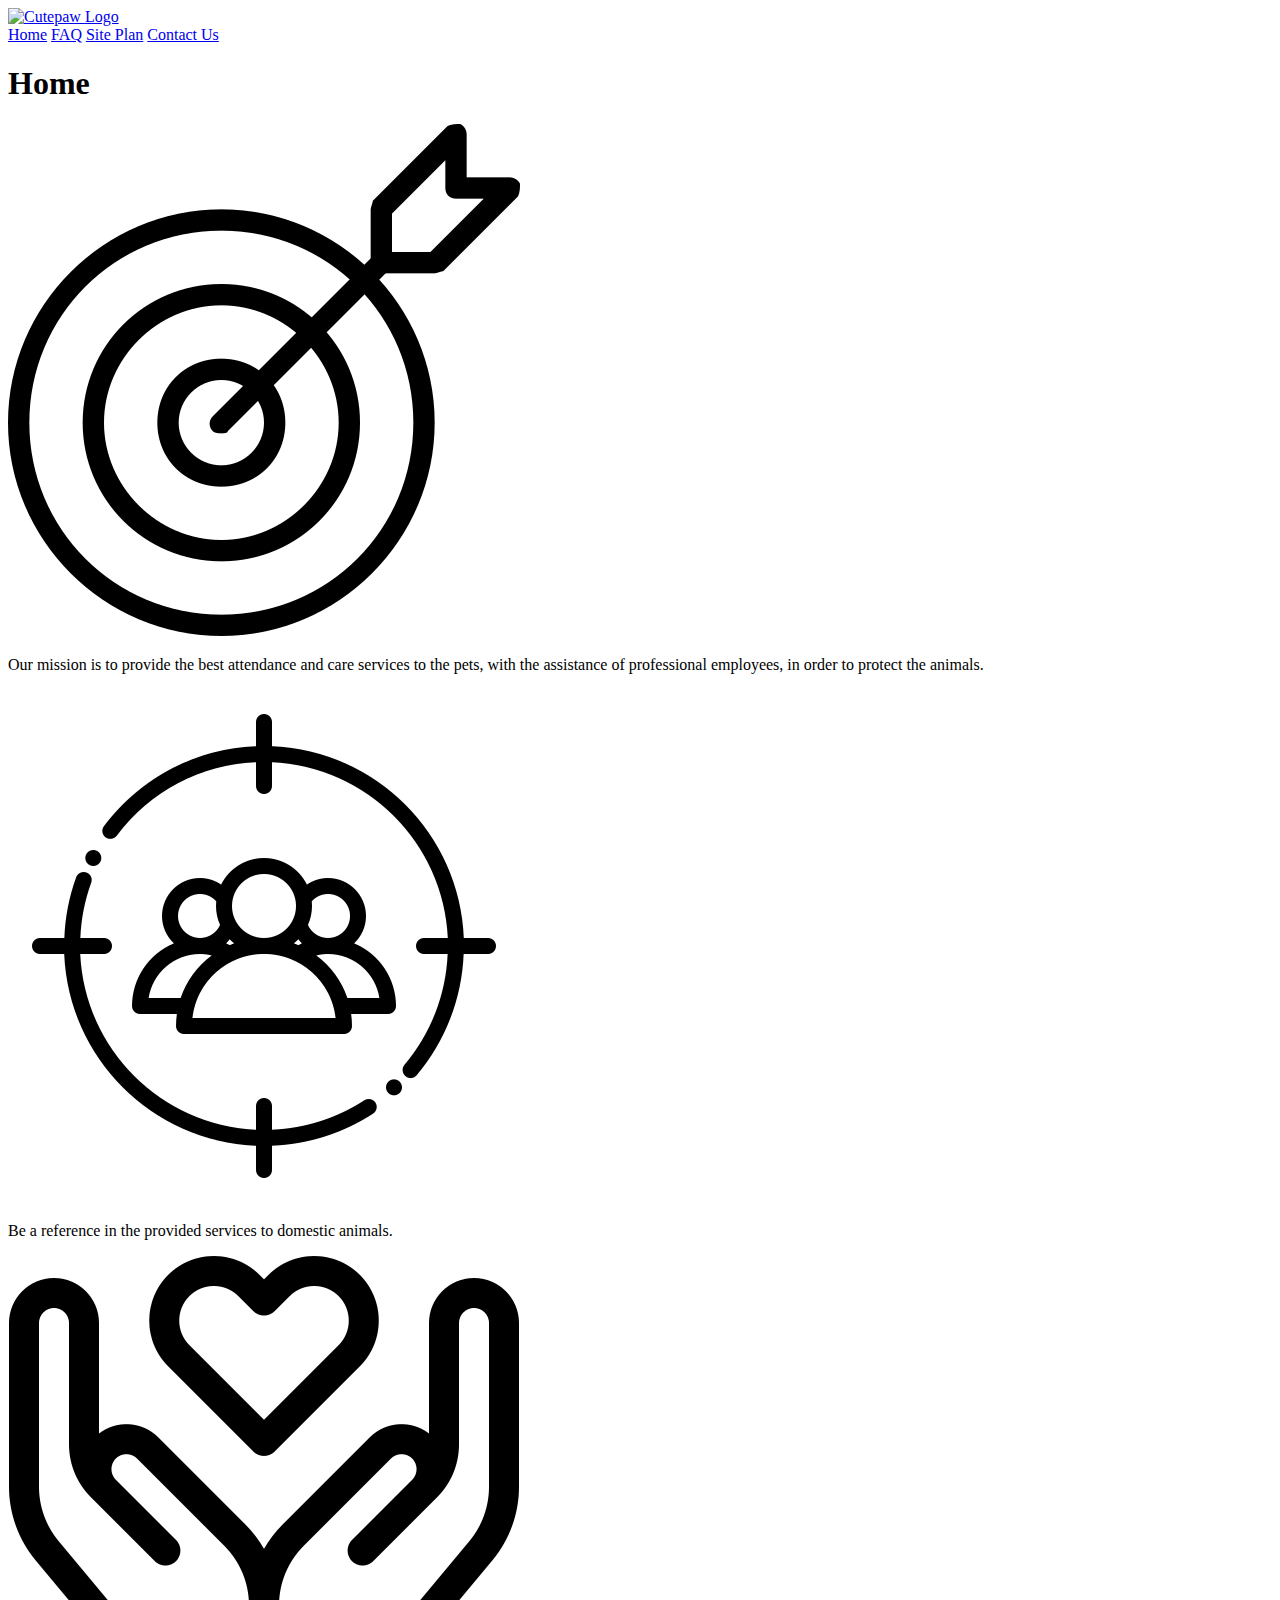
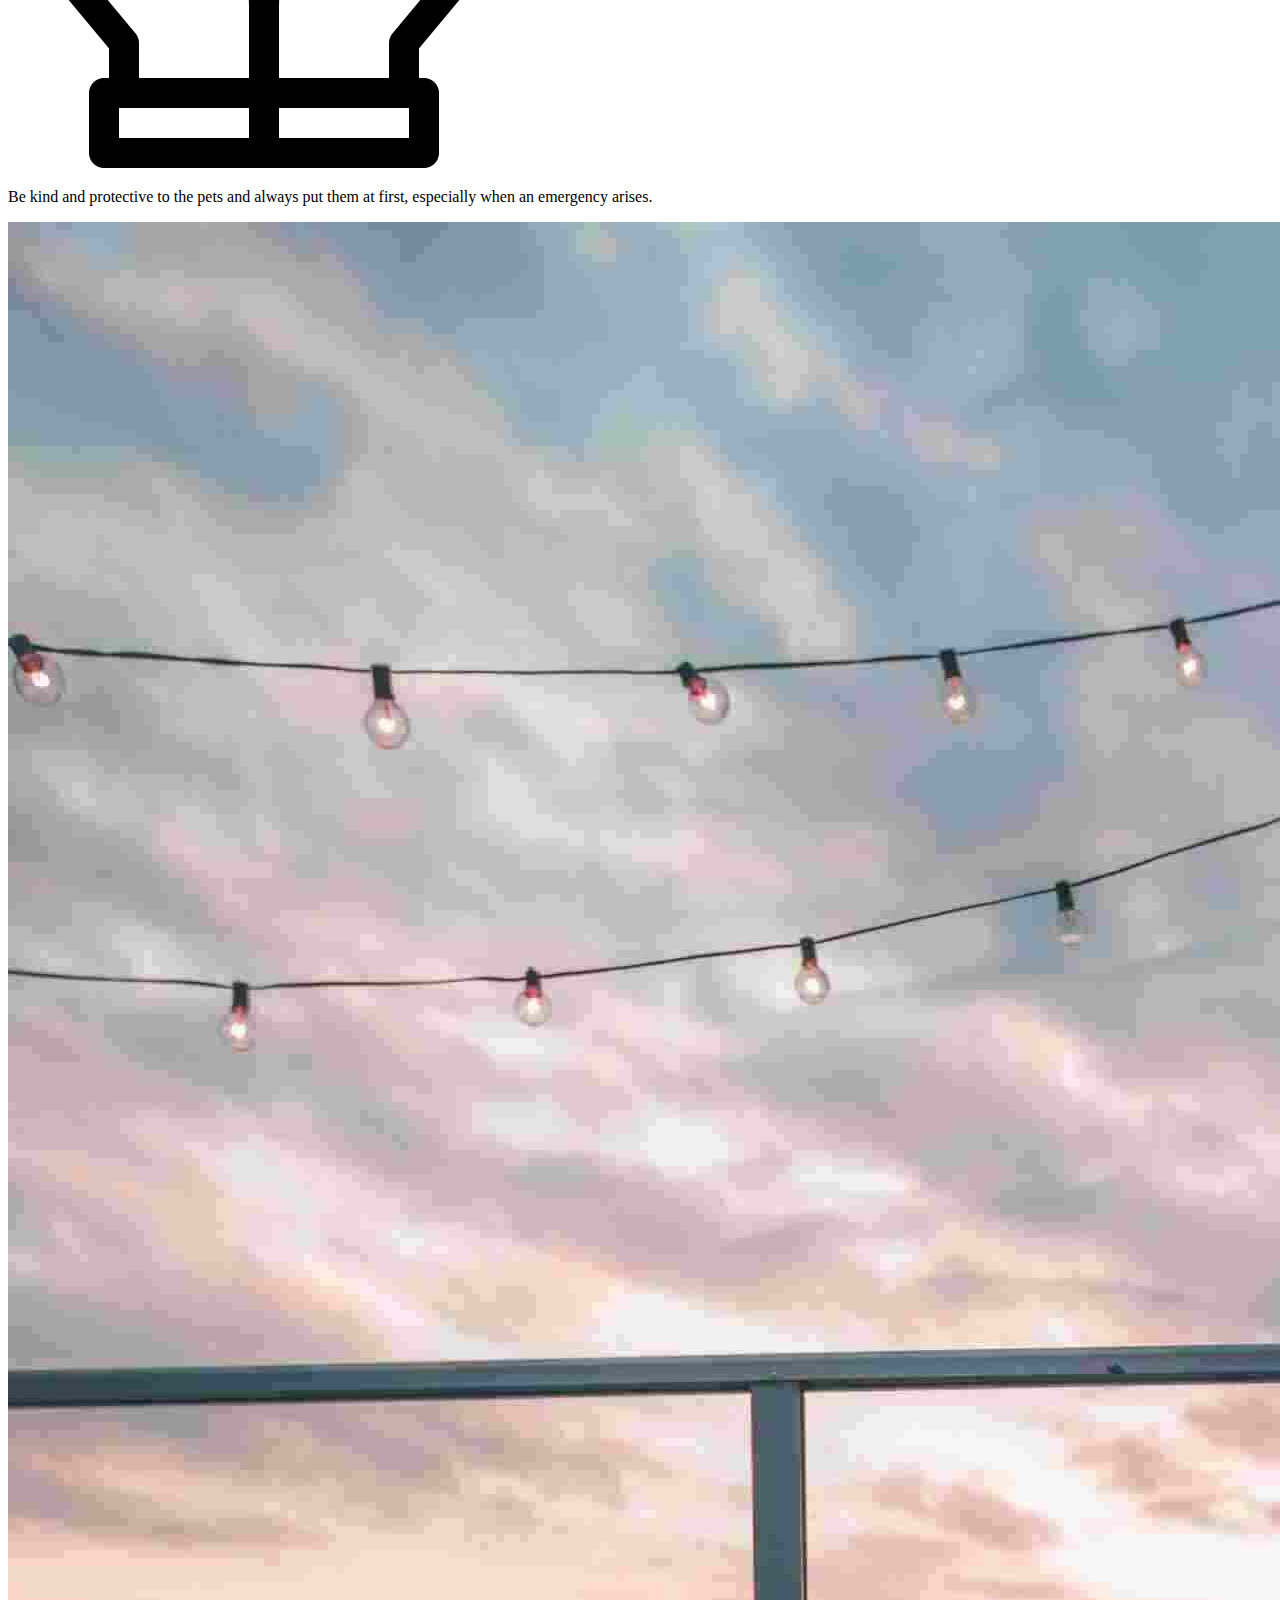
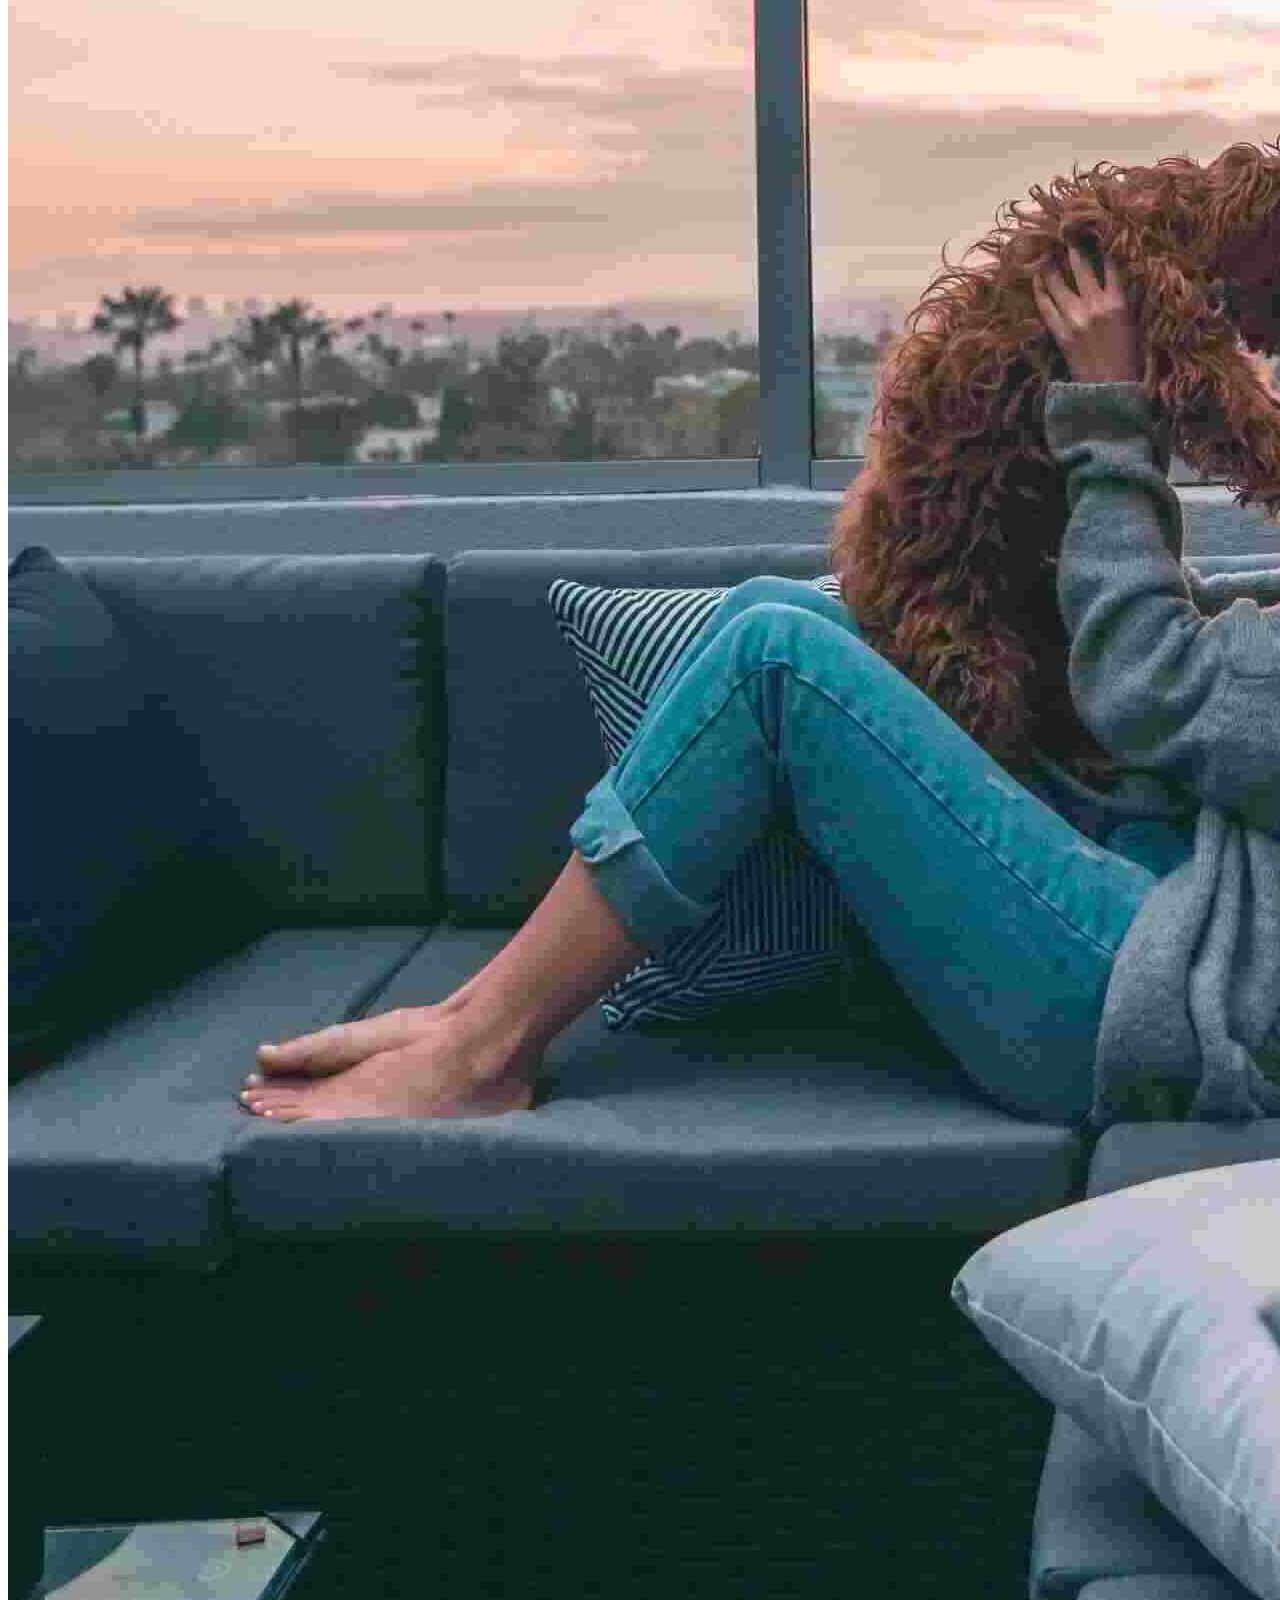
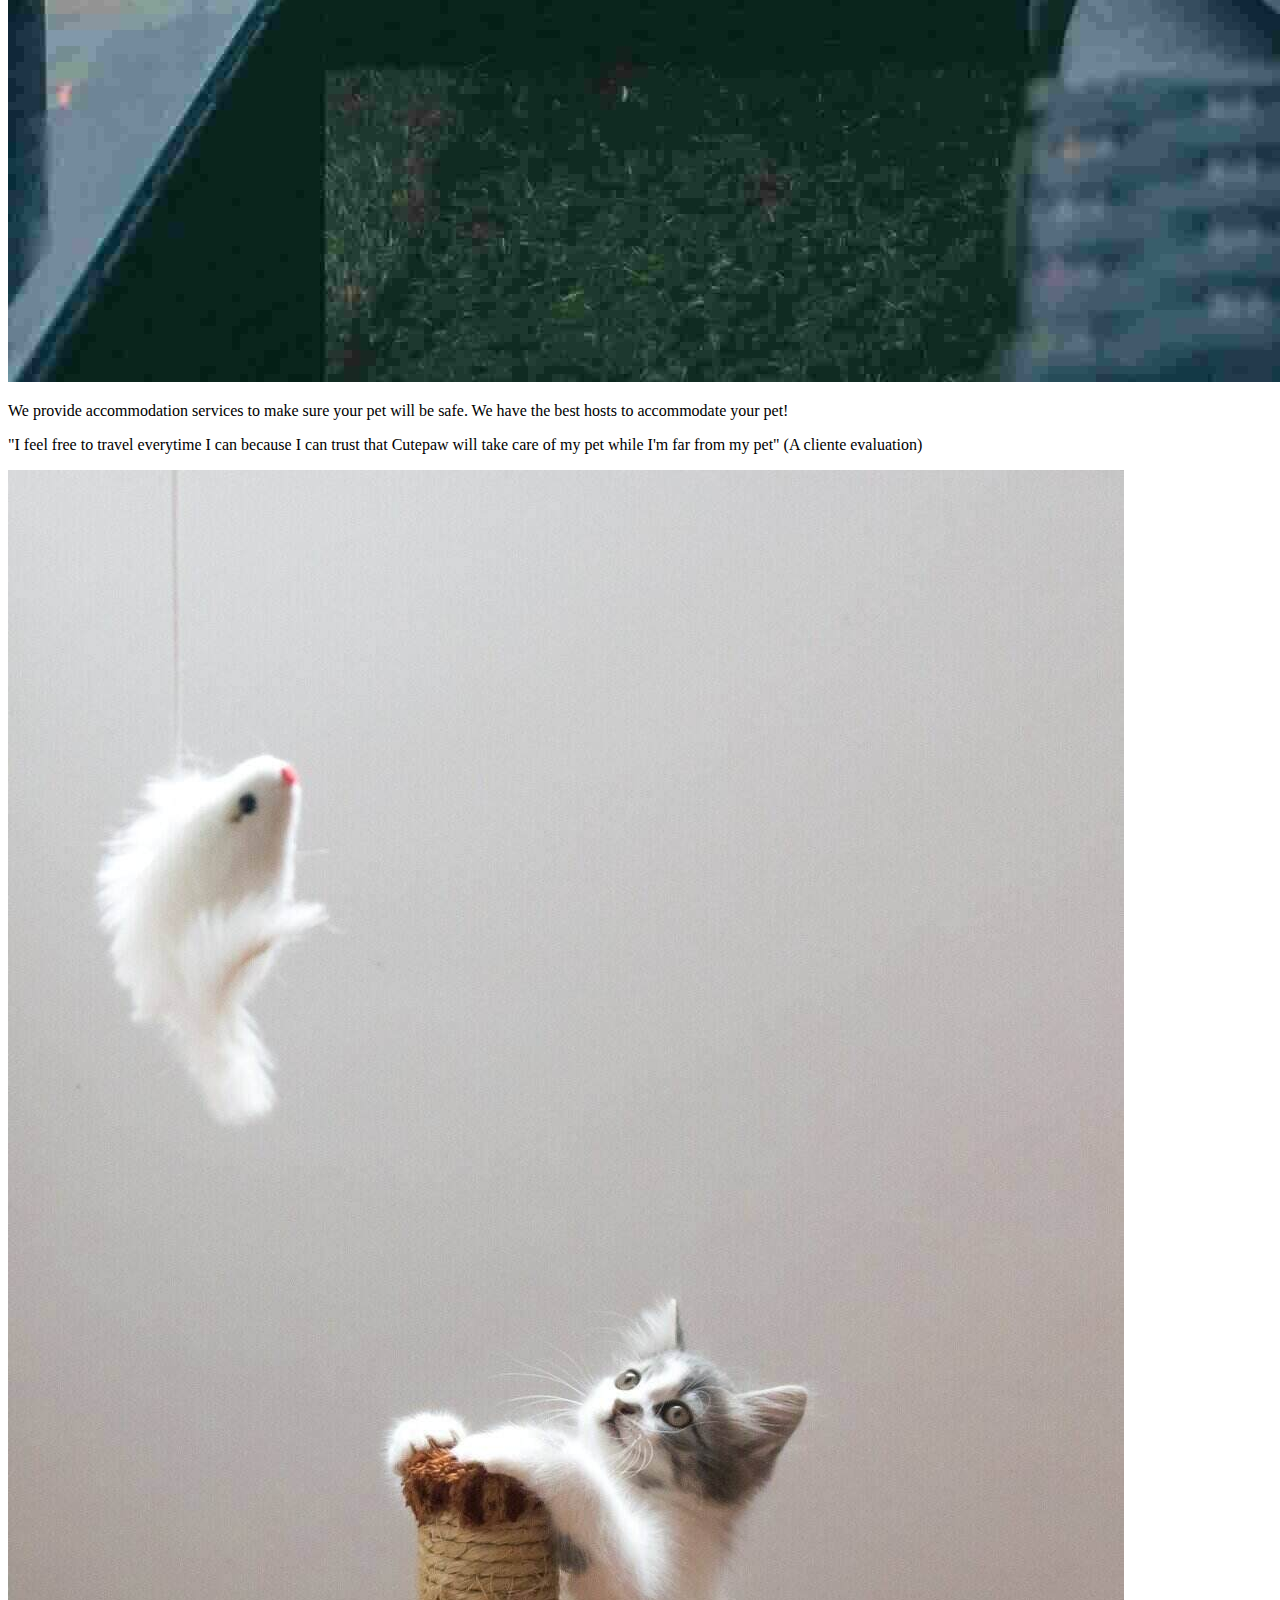
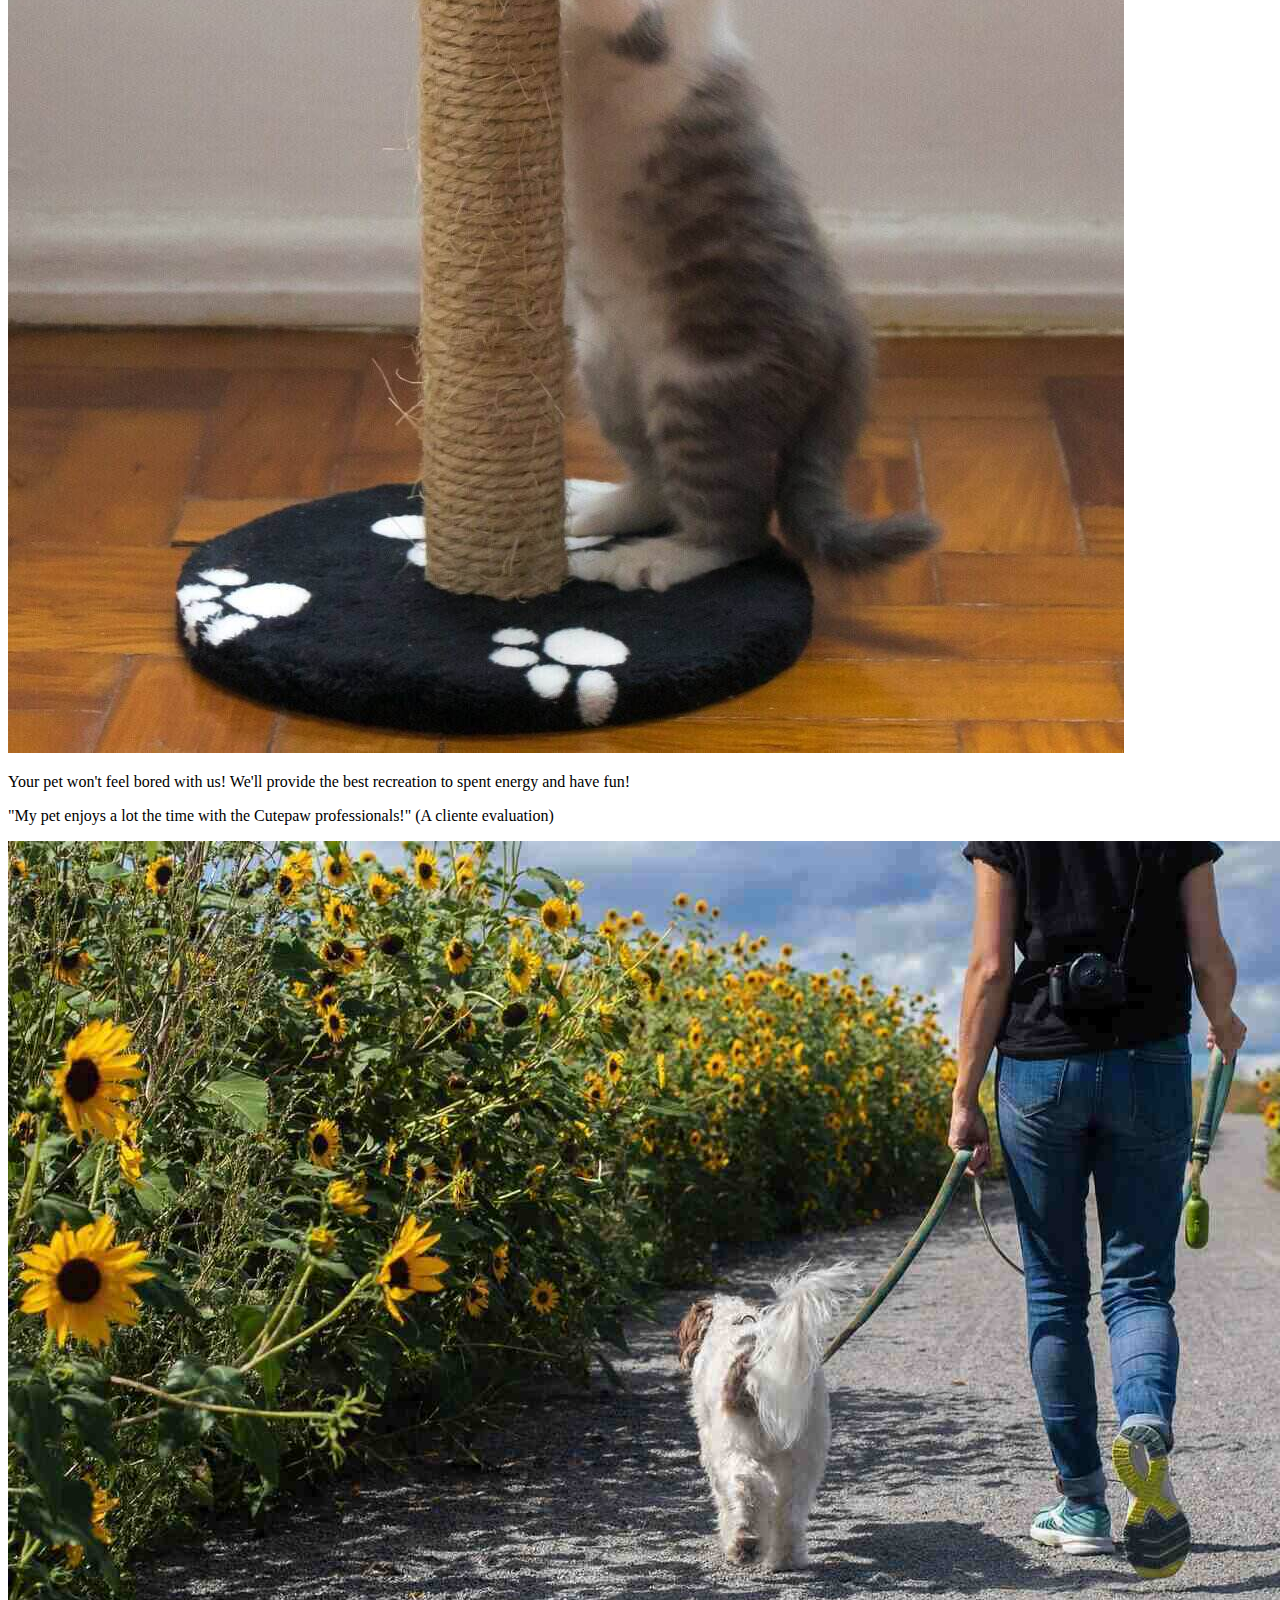
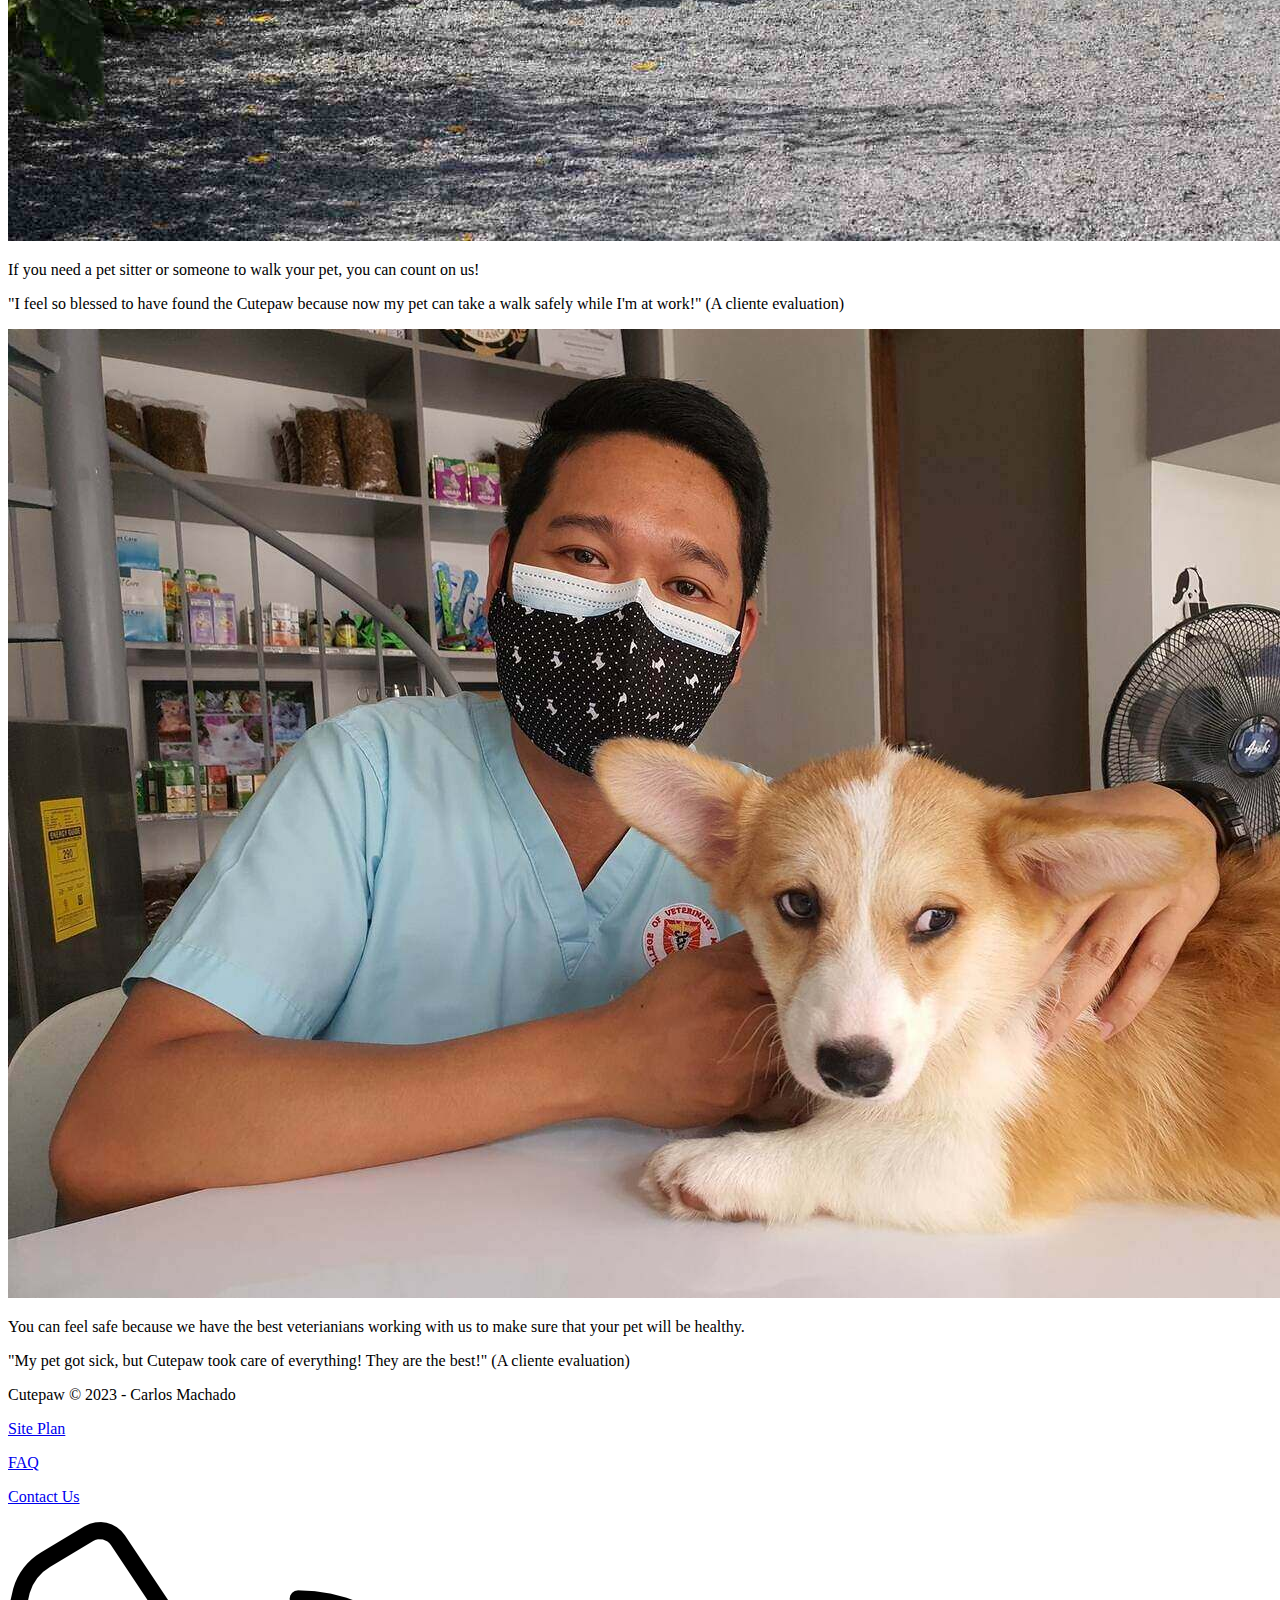
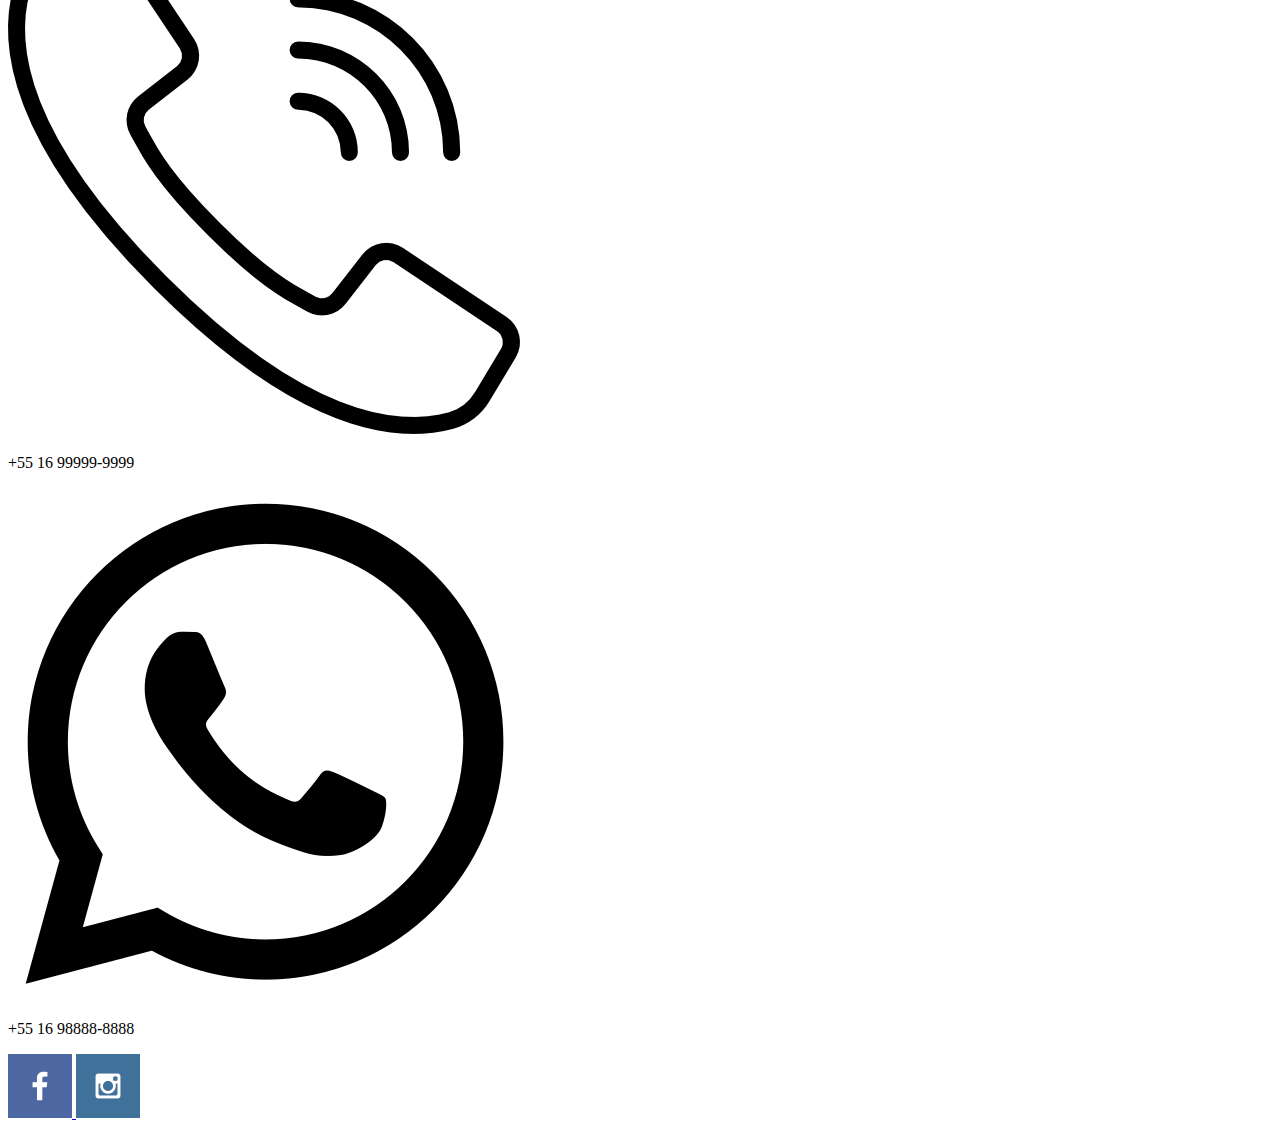
==== cutepaw/index.html @ 7c1d6b7d "Adding the HTML of the Home, FAQ and Contact Us pages of the Cutepaw website" ====
<!DOCTYPE html>
<html lang="en">
<head>
    <meta charset="UTF-8">
    <meta http-equiv="X-UA-Compatible" content="IE=edge">
    <meta name="viewport" content="width=device-width, initial-scale=1.0">
    <title>Cutepaw | Home</title>
    <link rel="stylesheet" href="./styles/style.css">
</head>
<body>
    <div id="content">
        <header>
            <a id="logo_link" href="index.html">
                <img class="logo" src="images/Logo.png" alt="Cutepaw Logo">
            </a>
            <nav>
                <a href="index.html">Home</a>
                <a href="faq.html">FAQ</a>
                <a href="site-plan.html">Site Plan</a>
                <a href="contactus.html">Contact Us</a>
            </nav>
        </header>
        <main>
            <h1>Home</h1>
            <div class="mission-vision-values">
                <section class="mission">
                    <img class="image" src="images/mission_icon.png" alt="Mission icon">
                    <p>Our mission is to provide the best attendance and care services to the pets, 
                        with the assistance of professional employees, in order to protect the animals.</p>
                </section>
                <section class="vision">
                    <img class="image" src="images/vision_icon.png" alt="Vision icon">
                    <p>Be a reference in the provided services to domestic animals.</p>
                </section>
                <section class="values">
                    <img class="image" src="images/values_icon.png" alt="Values icon">
                    <p>Be kind and protective to the pets and always put them at first, 
                        especially when an emergency arises.</p>
                </section>
            </div>
            <div class="services">
                <section class="accommodation">
                    <img class="image" src="images/accommodation.jpg" alt="Accommodating a pet">
                    <p>We provide accommodation services to make sure your pet will be safe. 
                        We have the best hosts to accommodate your pet!
                    </p>
                    <p>"I feel free to travel everytime I can because 
                        I can trust that Cutepaw will take care of my pet while I'm far 
                        from my pet" (A cliente evaluation)</p>
                </section>
                <section class="recreation">
                    <img class="image" src="images/cat_with_toy.jpg" alt="A cat playing with a toy">
                    <p>Your pet won't feel bored with us! We'll provide the best recreation to
                        spent energy and have fun!
                    </p>
                    <p>"My pet enjoys a lot the time with the Cutepaw professionals!" (A cliente evaluation)</p>
                </section>
                <section class="pet_sitter">
                    <img class="image" src="images/walking.jpg" alt="Walking the dogs">
                    <p>If you need a pet sitter or someone to walk your pet, you can count on us!</p>
                    <p>"I feel so blessed to have found the Cutepaw because now my pet
                        can take a walk safely while I'm at work!" (A cliente evaluation)</p>
                </section>
                <section class="veterinary">
                    <img class="image" src="images/veterinarian.jpg" alt="A veterinarian">
                    <p>You can feel safe because we have the best veterianians working with us
                        to make sure that your pet will be healthy.
                    </p>
                    <p>"My pet got sick, but Cutepaw took care of everything! They are the best!" (A cliente evaluation)</p>
                </section>
            </div>
        </main>
        <footer>
            <p>Cutepaw &copy; 2023 - Carlos Machado</p>
            <p><a href="site-plan.html">Site Plan</a></p>
            <p><a href="faq.html">FAQ</a></p>
            <p><a href="contactus.html">Contact Us</a></p>
            <div class="phone_contacts">
                <img src="images/phone_icon.png" alt="phone icon">
                <p>+55 16 99999-9999</p>
                <img src="images/whatsapp_icon.png" alt="WhatsApp icon">
                <p>+55 16 98888-8888</p>
            </div>
            <div class="social">
                <a href="https://facebook.com" target="_blank">
                    <img src="images/facebook.png" alt="fb icon">
                </a>
                <a href="https://instagram.com" target="_blank">
                    <img src="images/instagram.png" alt="instagram icon">
                </a>
            </div>
        </footer>
    </div>
</body>
</html>
---- cutepaw/styles/style.css ----
@import url('https://fonts.googleapis.com/css2?family=Fredoka+One&family=Roboto:wght@300&display=swap');

/*body a {
    font-family: "Roboto", Helvetica, sans-serif;
}

#content {
    max-width: 1600px;
    margin: 0 auto;
}

#content-faq {
    max-width: 1600px;
    margin: 0 auto;
}

#logo_link {
    padding-top: 5px;
    justify-self: center;
    align-self: center;
}

nav a {
    text-align: center;
    color: black;
    text-decoration: none;
    padding: 35px;
}

#hero-msg h1, #hero-msg h4 {
    text-align: center;
}

.button-box {
    text-align: center;
}

main section {
    text-align: center;
}

#background {
    height: 725px;
}

body {
    background-color: #446c7c;
    font-size: 22px;
    margin: 0;
    padding: 0;
}

h2 {
    margin: 0;
}

header {
    background-color: #6f983e;
    display: grid;
    grid-template-columns: 150px auto;
}

nav {
    display: flex;
    justify-content: space-around;
}

#hero {
    display: grid;
    grid-template-columns: 1fr 3fr 1fr;
    margin-top: -100px;
}

#hero-box {
    grid-column: 1/4;
    grid-row: 1/3;
    z-index: -1;
}

#hero-msg {
    grid-column: 2/3;
    grid-row: 1/2;
    margin-top: 100px;
}

#hero-msg h1, #hero-msg h4 {
    color: white;
}

nav a:hover {
    background-color: #846242;
    color: white;
}

.book, .join {
    background-color: #446c7c;
    color: white;
    text-decoration: none;
    font-size: 18px;
    padding: 15px 30px;
    margin-top: 50px;
    border-radius: 5px;
}

.book:hover, .join:hover {
    background-color: white;
    color: black;
}

#background {
    background-color: #846242;
    grid-column: 1/11;
    grid-row: 4/9;
}

.msg {
    background-color: #6f983e;
    line-height: 1.5em;
    padding: 35px;
    grid-column: 6/10;
    grid-row: 6/7;
    box-shadow: 5px 5px 10px #6f7364;
}

footer {
    background-color: #446c7c;
    color: black;
    padding: 25px 50px;
    margin-top: 200px;
    display: flex;
    justify-content: space-around;
    align-items: center;
}

.faq-footer {
    background-color: #446c7c;
    color: black;
    padding: 25px 50px;
    margin-top: 10px;
    display: flex;
    justify-content: space-around;
    align-items: center;
}

.home-title {
    color: black;
    font-family: "Bebas Neue", Arial, sans-serif;
    font-size: 2em;
    margin-top: 10px;
}

.home-grid {
    display: grid;
    grid-template-columns: repeat(10, 1fr);
}

h4 {
    color: black;
    font-family: "Bebas Neue", Arial, sans-serif;
}

.msg h2 {
    color: black;
    font-family: "Bebas Neue", Arial, sans-serif;
}

.msg p {
    color: black;
    font-family: "Roboto", Helvetica, sans-serif;
    font-size: .8em;
    padding-bottom: 15px;
}

footer a {
    color: black;
    text-decoration: none;
    font-family: "Roboto", Helvetica, sans-serif;
}

footer a:hover {
    color: white;
}

.icon {
    width: 80px;
    padding-top: 10px;
}

.logo {
    width: 80px;
}

#hero-img {
    width: 100%;
}

footer p {
    font-size: 1.2em;
    font-family: "Roboto", Helvetica, sans-serif;
}

footer p a:hover {
    text-decoration: underline;
}

footer .social img {
    padding-top: 15px;
}

.faq-card {
    border: 10px solid black;
}

.right {
    margin-left: 15px;
}

.left {
    margin-right: 15px;
}

.kids-card, .safety-card, .faq-camping-card, .bag-card {
    margin: 50px 20px;
    display: inline-flex;
    align-items: center;
    justify-content: center;
}

.rivers-card, .camping-card, .rapids-card {
    margin: 200px 0;
}

.rivers-card {
    grid-column: 2/4;
    grid-row: 2/3;
}

.camping-card {
    grid-column: 5/7;
    grid-row: 2/3;
}

.rapids-card {
    grid-column: 8/10;
    grid-row: 2/3;
}

.mountains {
    grid-column: 2/7;
    grid-row: 5/8;
    box-shadow: 5px 5px 10px #6f7364;
}

.card-img {
    border: 10px solid black;
    transition: transform .5s;
    box-shadow: 5px 5px 10px #6f7364;
}

.card-img:hover {
    opacity: .6;
    transform: scale(1.1);
}

main section img {
    box-sizing: border-box;
}

.card-img, .mountains {
    width: 100%;
}

#h1-faq {
    background-color: #846242;
    text-align: center;
    margin: 0;
    padding: 50px 50px;
}*/

/* --------------- Media query ------------------- */

@media screen and (max-width: 900px) {
    #hero, .home-grid {
        display: block;
        height: auto;
    }
    nav, footer {
        flex-direction: column;
    }
    nav a {
        display: block;
        padding: 15px;
    }
    #hero {
        margin-top: 0;
    }
    #hero-msg {
        margin-top: 0;
    }
    #hero-msg h4 {
        display: none;
    }
    .home-title {
        font-size: 25px;
        color: #6f7364;
    }
    .rivers-card, .camping-card, .rapids-card { 
        margin: 50px auto;
        width: 60%;
    }
    #background {
        display: none;
    }
    .mountains, .msg {
        width: 80%;
        display: block;
        margin: 0 auto;
    }
    footer {
        margin-top: 25px;
    }
}
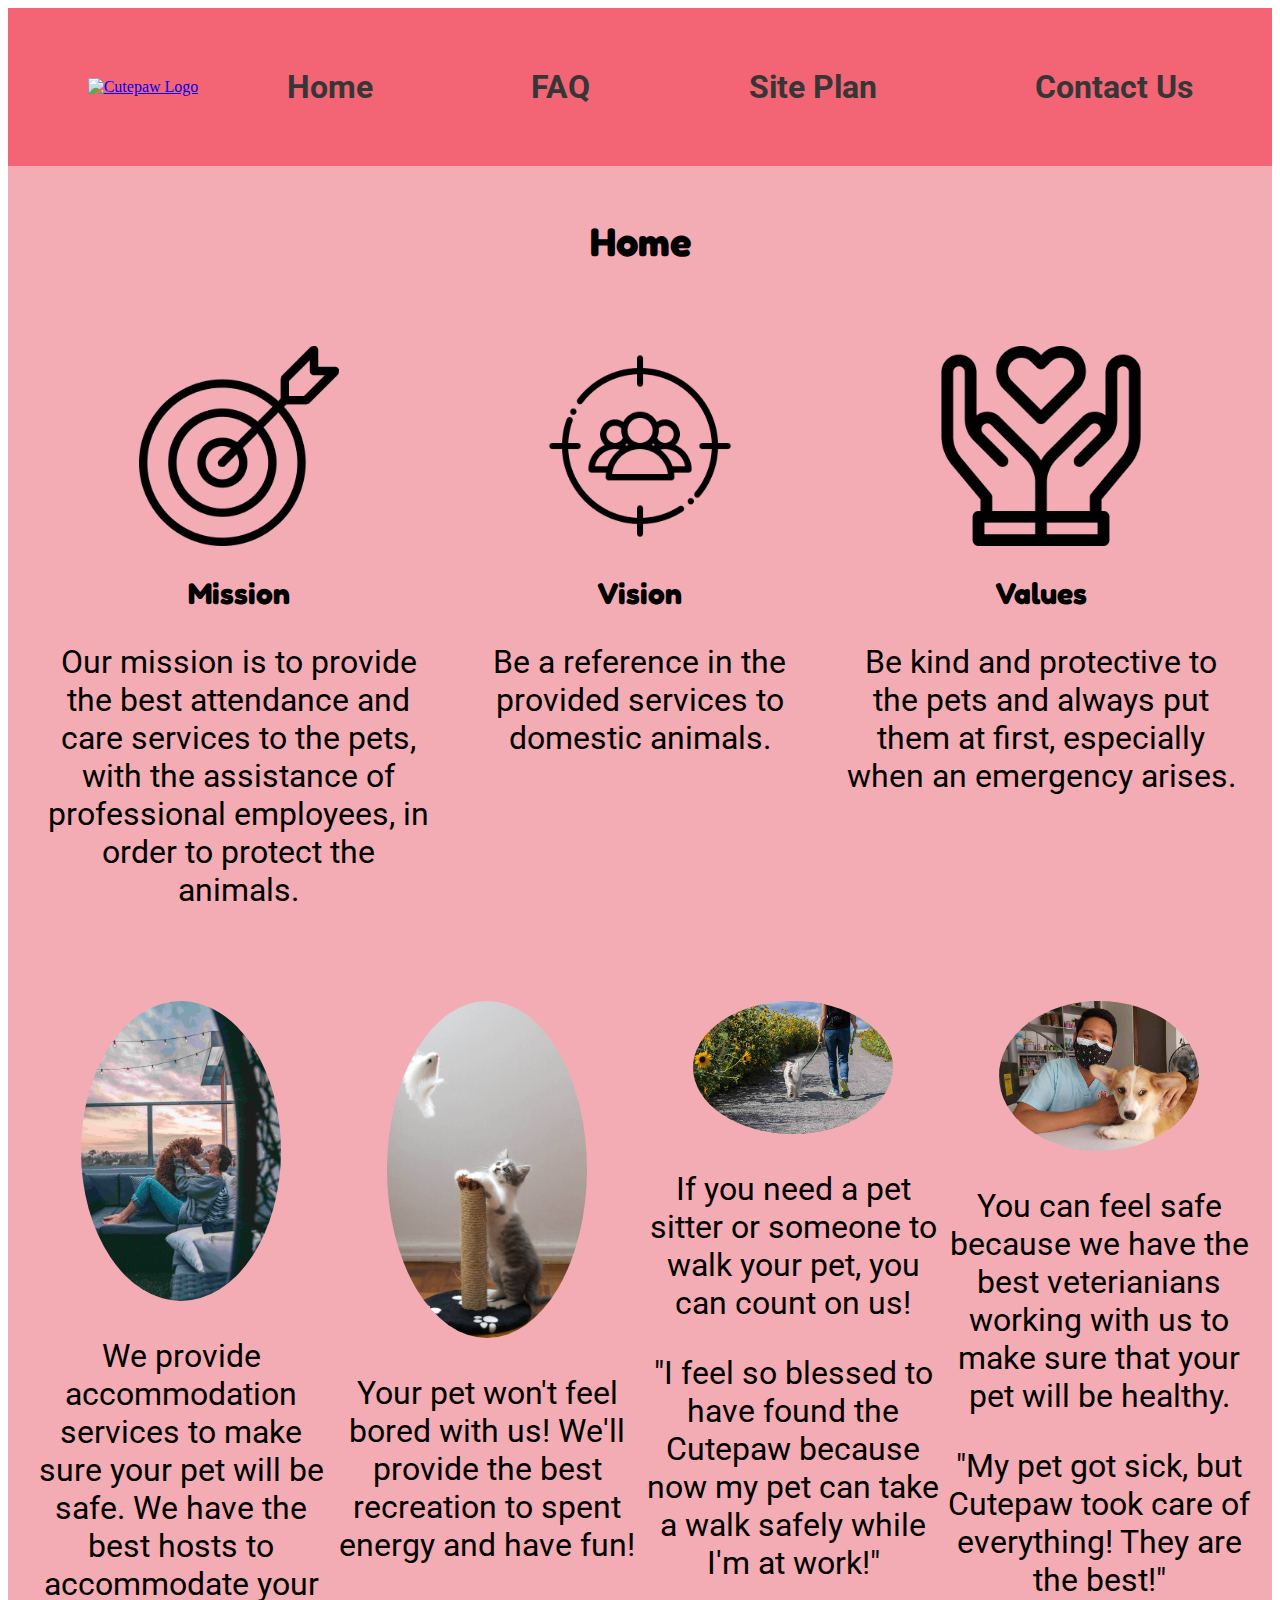
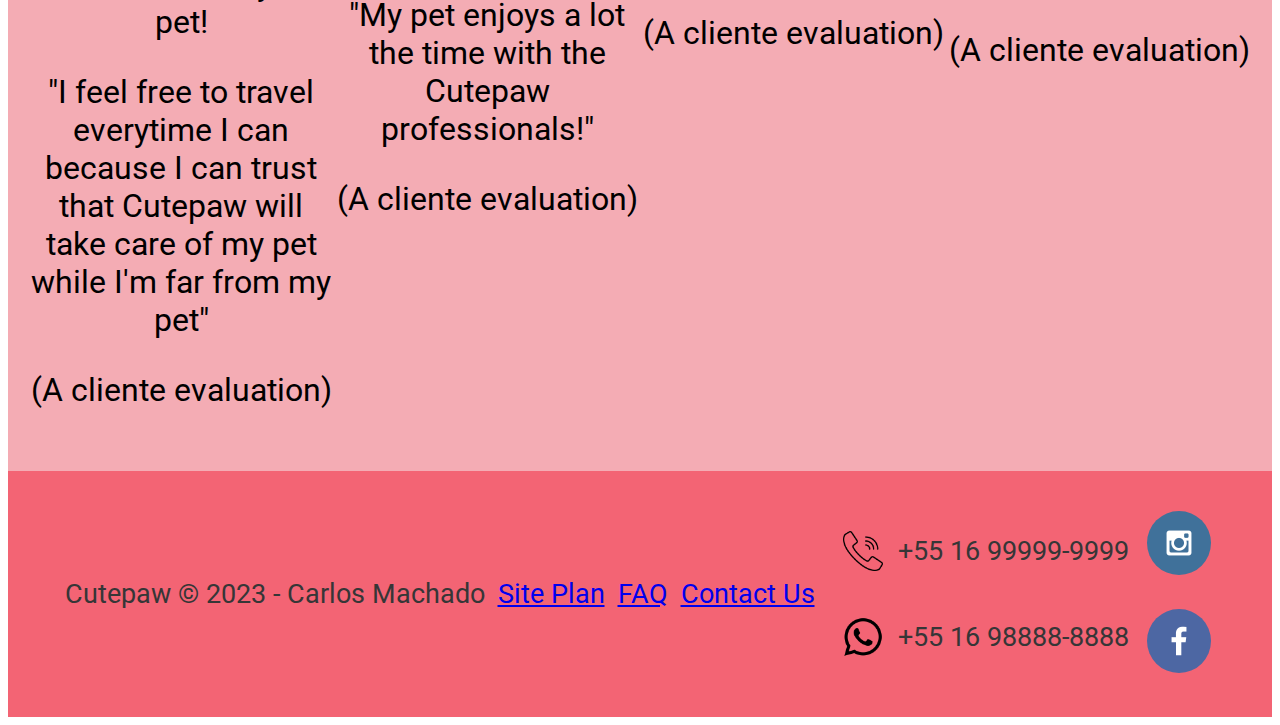
==== commit 45a51ccc: "Adding style to the Home Page" ====
--- a/cutepaw/index.html
+++ b/cutepaw/index.html
@@ -21,52 +21,67 @@
             </nav>
         </header>
         <main>
-            <h1>Home</h1>
+            <section class="home-h1">
+                <h1>Home</h1>
+            </section>
             <div class="mission-vision-values">
                 <section class="mission">
-                    <img class="image" src="images/mission_icon.png" alt="Mission icon">
+                    <img class="images1" src="images/mission_icon.png" alt="Mission icon">
+                    <h2>Mission</h2>
                     <p>Our mission is to provide the best attendance and care services to the pets, 
                         with the assistance of professional employees, in order to protect the animals.</p>
                 </section>
                 <section class="vision">
-                    <img class="image" src="images/vision_icon.png" alt="Vision icon">
+                    <img class="images1" src="images/vision_icon.png" alt="Vision icon">
+                    <h2>Vision</h2>
                     <p>Be a reference in the provided services to domestic animals.</p>
                 </section>
                 <section class="values">
-                    <img class="image" src="images/values_icon.png" alt="Values icon">
+                    <img class="images1" src="images/values_icon.png" alt="Values icon">
+                    <h2>Values</h2>
                     <p>Be kind and protective to the pets and always put them at first, 
                         especially when an emergency arises.</p>
                 </section>
             </div>
             <div class="services">
                 <section class="accommodation">
-                    <img class="image" src="images/accommodation.jpg" alt="Accommodating a pet">
+                    <img class="images2" src="images/accommodation.jpg" alt="Accommodating a pet">
                     <p>We provide accommodation services to make sure your pet will be safe. 
                         We have the best hosts to accommodate your pet!
                     </p>
                     <p>"I feel free to travel everytime I can because 
                         I can trust that Cutepaw will take care of my pet while I'm far 
-                        from my pet" (A cliente evaluation)</p>
+                        from my pet"
+                    </p>
+                    <p>(A cliente evaluation)</p>
                 </section>
                 <section class="recreation">
-                    <img class="image" src="images/cat_with_toy.jpg" alt="A cat playing with a toy">
+                    <img class="images2" src="images/cat_with_toy.jpg" alt="A cat playing with a toy">
                     <p>Your pet won't feel bored with us! We'll provide the best recreation to
                         spent energy and have fun!
                     </p>
-                    <p>"My pet enjoys a lot the time with the Cutepaw professionals!" (A cliente evaluation)</p>
+                    <p>
+                        "My pet enjoys a lot the time with the Cutepaw professionals!"
+                    </p>
+                    <p>(A cliente evaluation)</p>
                 </section>
                 <section class="pet_sitter">
-                    <img class="image" src="images/walking.jpg" alt="Walking the dogs">
+                    <img class="images2" src="images/walking.jpg" alt="Walking the dogs">
                     <p>If you need a pet sitter or someone to walk your pet, you can count on us!</p>
                     <p>"I feel so blessed to have found the Cutepaw because now my pet
-                        can take a walk safely while I'm at work!" (A cliente evaluation)</p>
+                        can take a walk safely while I'm at work!"
+                    </p>
+                    <p>(A cliente evaluation)</p>
                 </section>
                 <section class="veterinary">
-                    <img class="image" src="images/veterinarian.jpg" alt="A veterinarian">
+                    <img class="images2" src="images/veterinarian.jpg" alt="A veterinarian">
                     <p>You can feel safe because we have the best veterianians working with us
                         to make sure that your pet will be healthy.
                     </p>
-                    <p>"My pet got sick, but Cutepaw took care of everything! They are the best!" (A cliente evaluation)</p>
+                    <p>
+                        "My pet got sick, but Cutepaw took care of everything! They are the best!"
+                    </p>
+                    <p>(A cliente evaluation)</p>
                 </section>
             </div>
         </main>
@@ -76,16 +91,20 @@
             <p><a href="faq.html">FAQ</a></p>
             <p><a href="contactus.html">Contact Us</a></p>
             <div class="phone_contacts">
-                <img src="images/phone_icon.png" alt="phone icon">
-                <p>+55 16 99999-9999</p>
-                <img src="images/whatsapp_icon.png" alt="WhatsApp icon">
-                <p>+55 16 98888-8888</p>
+                <div class="phone_contacts_div1">
+                    <img class="footer_icons" src="images/phone_icon.png" alt="phone icon">
+                    <p>+55 16 99999-9999</p>
+                </div>
+                <div class="phone_contacts_div2">
+                    <img class="footer_icons" src="images/whatsapp_icon.png" alt="WhatsApp icon">
+                    <p>+55 16 98888-8888</p>
+                </div>
             </div>
             <div class="social">
-                <a href="https://facebook.com" target="_blank">
+                <a class="sm_icon1" href="https://facebook.com" target="_blank">
                     <img src="images/facebook.png" alt="fb icon">
                 </a>
-                <a href="https://instagram.com" target="_blank">
+                <a class="sm_icon2" href="https://instagram.com" target="_blank">
                     <img src="images/instagram.png" alt="instagram icon">
                 </a>
             </div>
--- a/cutepaw/styles/style.css
+++ b/cutepaw/styles/style.css
@@ -1,4 +1,202 @@
 @import url('https://fonts.googleapis.com/css2?family=Fredoka+One&family=Roboto:wght@300&display=swap');
+
+header {
+    background-color: #F36474;
+    display: grid;
+    grid-template-columns: 200px auto;
+}
+
+nav {
+    display: flex;
+    justify-content: space-around;
+}
+
+#logo_link {
+    margin-left: 70px;
+    justify-self: center;
+    align-self: center;
+}
+
+nav a {
+    font-family: "Roboto", Helvetica, sans-serif;
+    font-size: 200%;
+    font-weight: bolder;
+    text-align: center;
+    margin: auto;
+    color: #363637;
+    text-decoration: none;
+    padding: 60px;
+    transition: color .3s ease-in-out, background-color .3s ease-in-out;
+}
+
+nav a:hover {
+    background-color: #F4EAEB;
+    color: #363637;
+}
+
+main {
+    background-color: #F4ACB4;
+    display: grid;
+    grid-template-columns: repeat(8, 1fr);
+    grid-template-rows: 150px 8fr;
+}
+
+.home-h1 {
+    grid-column: 1/9;
+    grid-row: 1/2;
+    margin: auto;
+}
+
+p {
+    font-family: "Roboto", Helvetica, sans-serif;
+    font-size: 200%;
+}
+
+.home-h1 h1 {
+    font-family: "Fredoka One", Verdana, sans-serif;
+    font-size: 40px;
+}
+
+.mission-vision-values {
+    display: grid;
+    grid-template-columns: repeat(3, 1fr);
+    grid-template-rows: repeat(4, 1fr);
+    grid-column: 1/9;
+    grid-row: 2/5;
+    margin: 30px 30px;
+}
+
+.mission-vision-values h2 {
+    font-family: "Fredoka One", Verdana, sans-serif;
+    font-weight: bold;
+    font-size: 30px;
+}
+
+.mission {
+    grid-column: 1/2;
+    grid-row: 1/5;
+}
+
+.vision {
+    grid-column: 2/3;
+    grid-row: 1/5;
+}
+
+
+.values {
+    grid-column: 3/4;
+    grid-row: 1/5;
+}
+
+.services {
+    display: grid;
+    grid-template-columns: repeat(4, 1fr);
+    grid-template-rows: repeat(5, 1fr);
+    margin: 30px 20px;
+    grid-column: 1/9;
+    grid-row: 6/9;
+}
+
+.accommodation {
+    grid-column: 1/2;
+    grid-row: 1/6;
+}
+
+.recreation {
+    grid-column: 2/3;
+    grid-row: 1/6;
+}
+
+.pet_sitter {
+    grid-column: 3/4;
+    grid-row: 1/6;
+}
+
+.veterinary {
+    grid-column: 4/5;
+    grid-row: 1/6;
+}
+
+main section {
+    text-align: center;
+}
+
+main div {
+    text-align: center;
+}
+
+.images1 {
+    width: 200px;
+    max-width: 100%;
+    height: auto;
+}
+
+.images2 {
+    width: 200px;
+    max-width: 100%;
+    height: auto;
+    border-radius: 50%;
+}
+
+.phone_contacts {
+    display: grid;
+    grid-template-rows: 1fr 1fr;
+}
+
+.phone_contacts_div1 {
+    display: grid;
+    grid-template-columns: auto 1fr;
+    grid-row: 1/2;
+}
+
+.phone_contacts_div2 {
+    display: grid;
+    grid-template-columns: auto 1fr;
+    grid-row: 2/3;
+}
+
+.footer_icons {
+    width: 40px;
+    max-width: 100%;
+    margin: auto 15px;
+    grid-column: 1/2;
+}
+
+.social {
+    display: grid;
+    grid-template-rows: 1fr 1fr;
+    margin: auto 5px;
+}
+
+.social a {
+    margin: 15px auto;
+}
+
+.sm_icon1 {
+    grid-row: 1/2;
+}
+
+.sm_icon1 {
+    grid-row: 2/3;
+}
+
+footer {
+    background-color: #F36474;
+    color: #363637;
+    padding: 25px 50px;
+    display: flex;
+    justify-content: space-around;
+    align-items: center;
+}
+
+footer p {
+    font-family: "Roboto", Helvetica, sans-serif;
+    font-size: 170%;
+}
+
+footer .social a img {
+    border-radius: 50%;
+}
 
 /*body a {
     font-family: "Roboto", Helvetica, sans-serif;
@@ -14,28 +212,11 @@
     margin: 0 auto;
 }
 
-#logo_link {
-    padding-top: 5px;
-    justify-self: center;
-    align-self: center;
-}
-
-nav a {
-    text-align: center;
-    color: black;
-    text-decoration: none;
-    padding: 35px;
-}
-
 #hero-msg h1, #hero-msg h4 {
     text-align: center;
 }
 
 .button-box {
-    text-align: center;
-}
-
-main section {
     text-align: center;
 }
 
@@ -54,17 +235,6 @@
     margin: 0;
 }
 
-header {
-    background-color: #6f983e;
-    display: grid;
-    grid-template-columns: 150px auto;
-}
-
-nav {
-    display: flex;
-    justify-content: space-around;
-}
-
 #hero {
     display: grid;
     grid-template-columns: 1fr 3fr 1fr;
@@ -84,11 +254,6 @@
 }
 
 #hero-msg h1, #hero-msg h4 {
-    color: white;
-}
-
-nav a:hover {
-    background-color: #846242;
     color: white;
 }
 
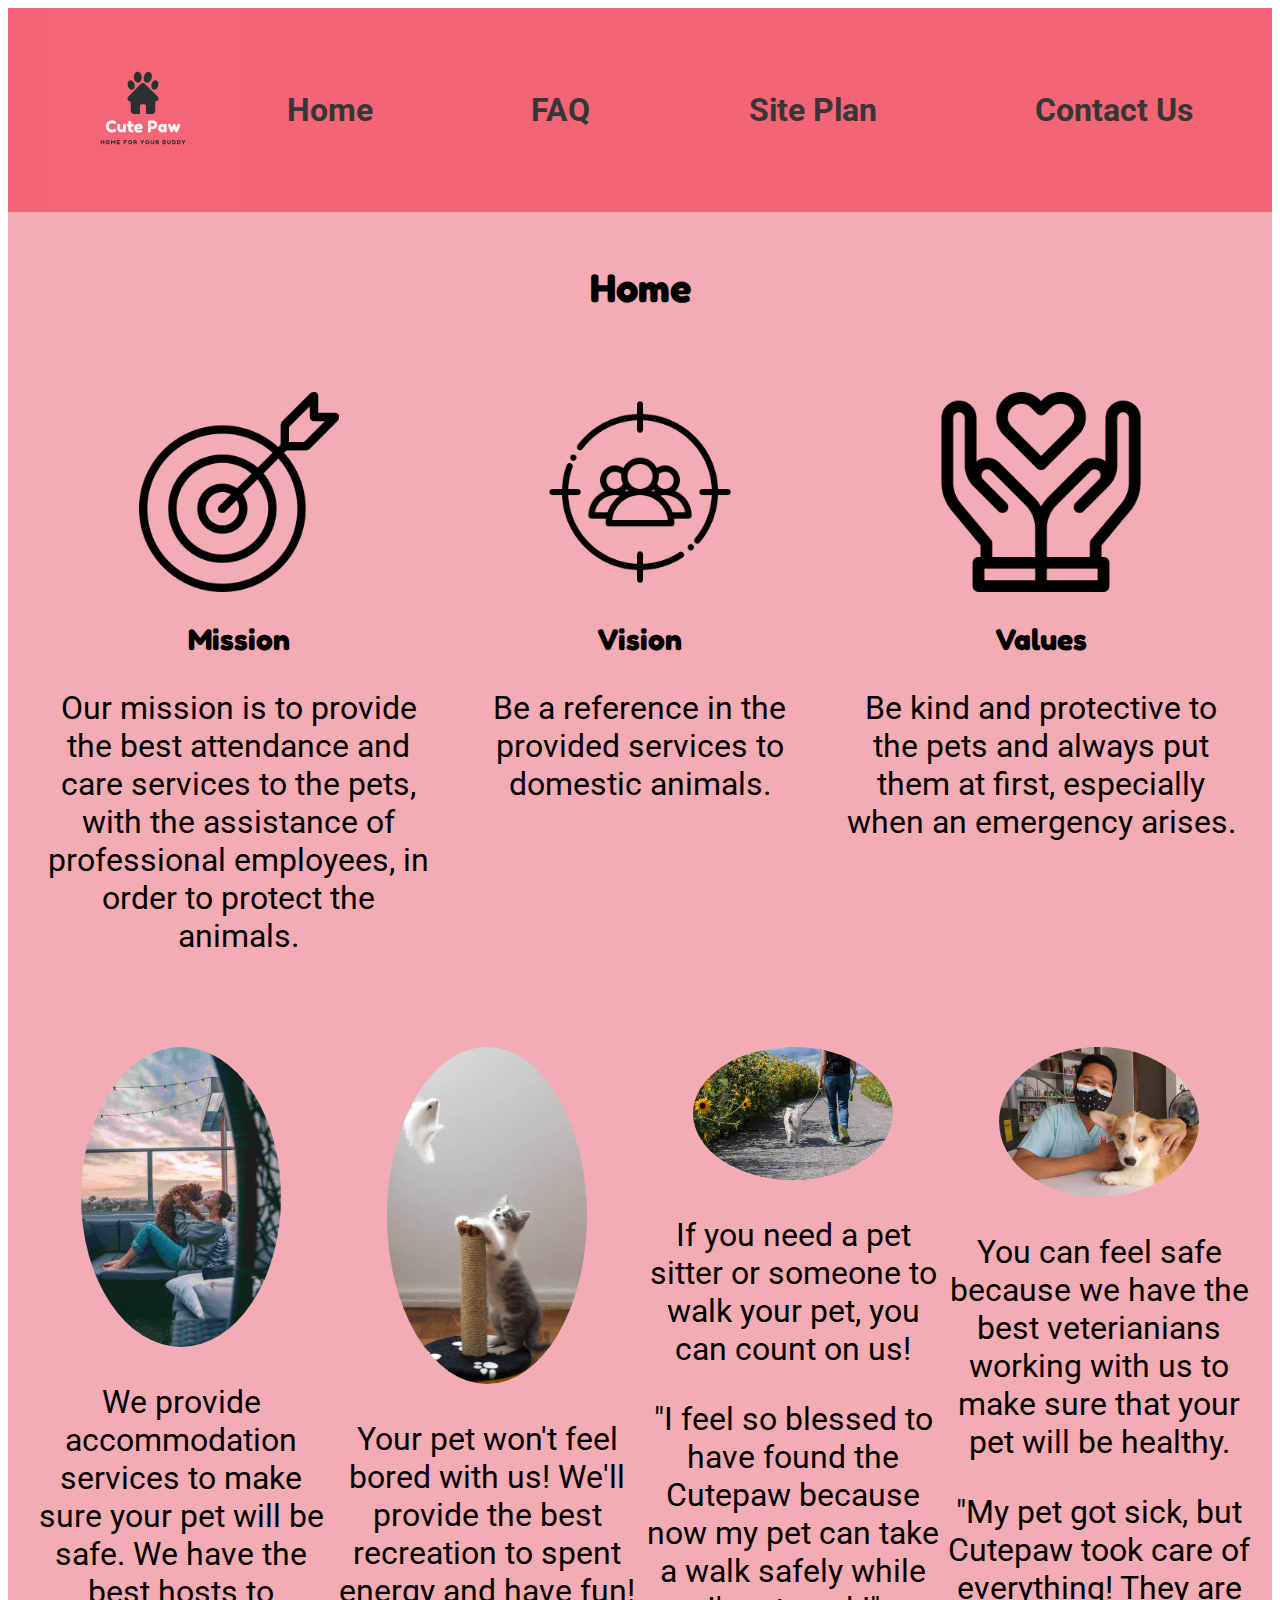
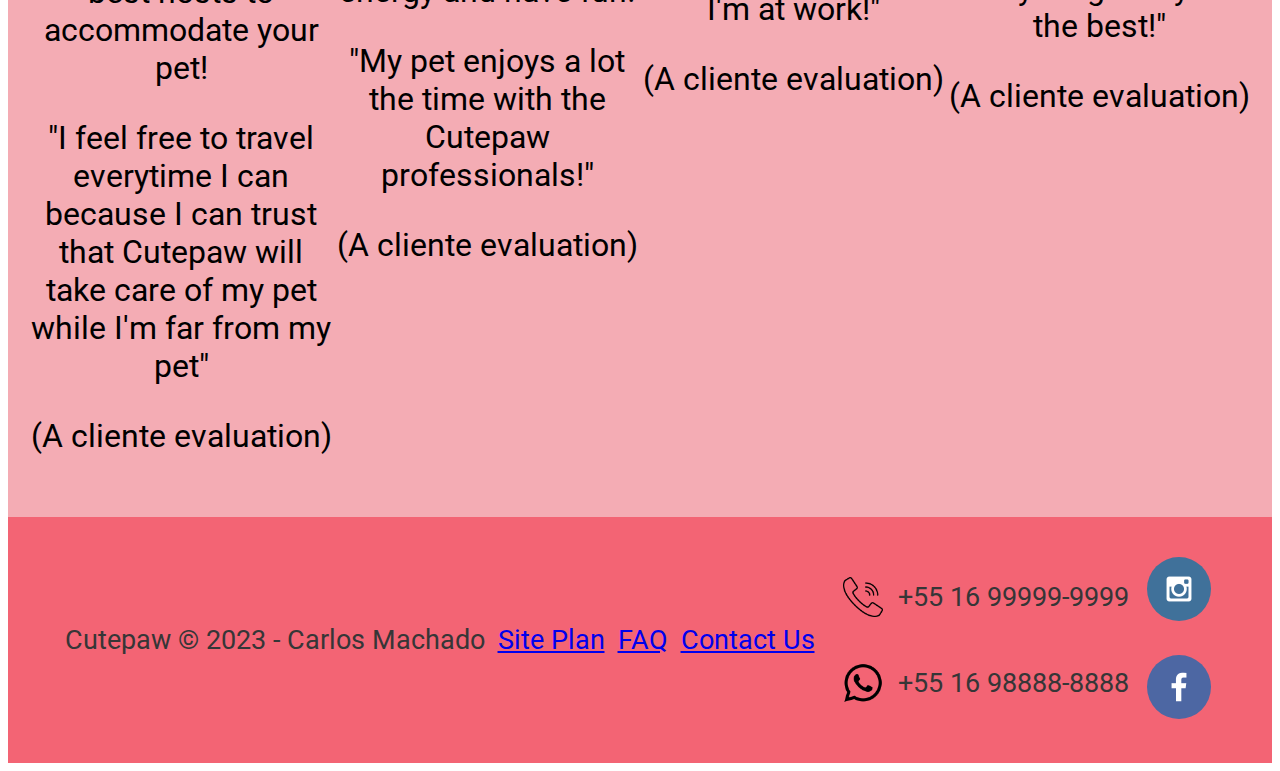
==== commit f958cd8a: "Fixing logo error" ====
--- a/cutepaw/index.html
+++ b/cutepaw/index.html
@@ -11,7 +11,7 @@
     <div id="content">
         <header>
             <a id="logo_link" href="index.html">
-                <img class="logo" src="images/Logo.png" alt="Cutepaw Logo">
+                <img class="logo" src="images/nav_logo.png" alt="Cutepaw Logo">
             </a>
             <nav>
                 <a href="index.html">Home</a>
@@ -44,7 +44,7 @@
                 </section>
             </div>
             <div class="services">
-                <section class="accommodation">
+                <div class="accommodation">
                     <img class="images2" src="images/accommodation.jpg" alt="Accommodating a pet">
                     <p>We provide accommodation services to make sure your pet will be safe. 
                         We have the best hosts to accommodate your pet!
@@ -54,8 +54,8 @@
                         from my pet"
                     </p>
                     <p>(A cliente evaluation)</p>
-                </section>
-                <section class="recreation">
+                </div>
+                <div class="recreation">
                     <img class="images2" src="images/cat_with_toy.jpg" alt="A cat playing with a toy">
                     <p>Your pet won't feel bored with us! We'll provide the best recreation to
                         spent energy and have fun!
@@ -64,16 +64,16 @@
                         "My pet enjoys a lot the time with the Cutepaw professionals!"
                     </p>
                     <p>(A cliente evaluation)</p>
-                </section>
-                <section class="pet_sitter">
+                </div>
+                <div class="pet_sitter">
                     <img class="images2" src="images/walking.jpg" alt="Walking the dogs">
                     <p>If you need a pet sitter or someone to walk your pet, you can count on us!</p>
                     <p>"I feel so blessed to have found the Cutepaw because now my pet
                         can take a walk safely while I'm at work!"
                     </p>
                     <p>(A cliente evaluation)</p>
-                </section>
-                <section class="veterinary">
+                </div>
+                <div class="veterinary">
                     <img class="images2" src="images/veterinarian.jpg" alt="A veterinarian">
                     <p>You can feel safe because we have the best veterianians working with us
                         to make sure that your pet will be healthy.
@@ -82,7 +82,7 @@
                         "My pet got sick, but Cutepaw took care of everything! They are the best!"
                     </p>
                     <p>(A cliente evaluation)</p>
-                </section>
+                </div>
             </div>
         </main>
         <footer>
